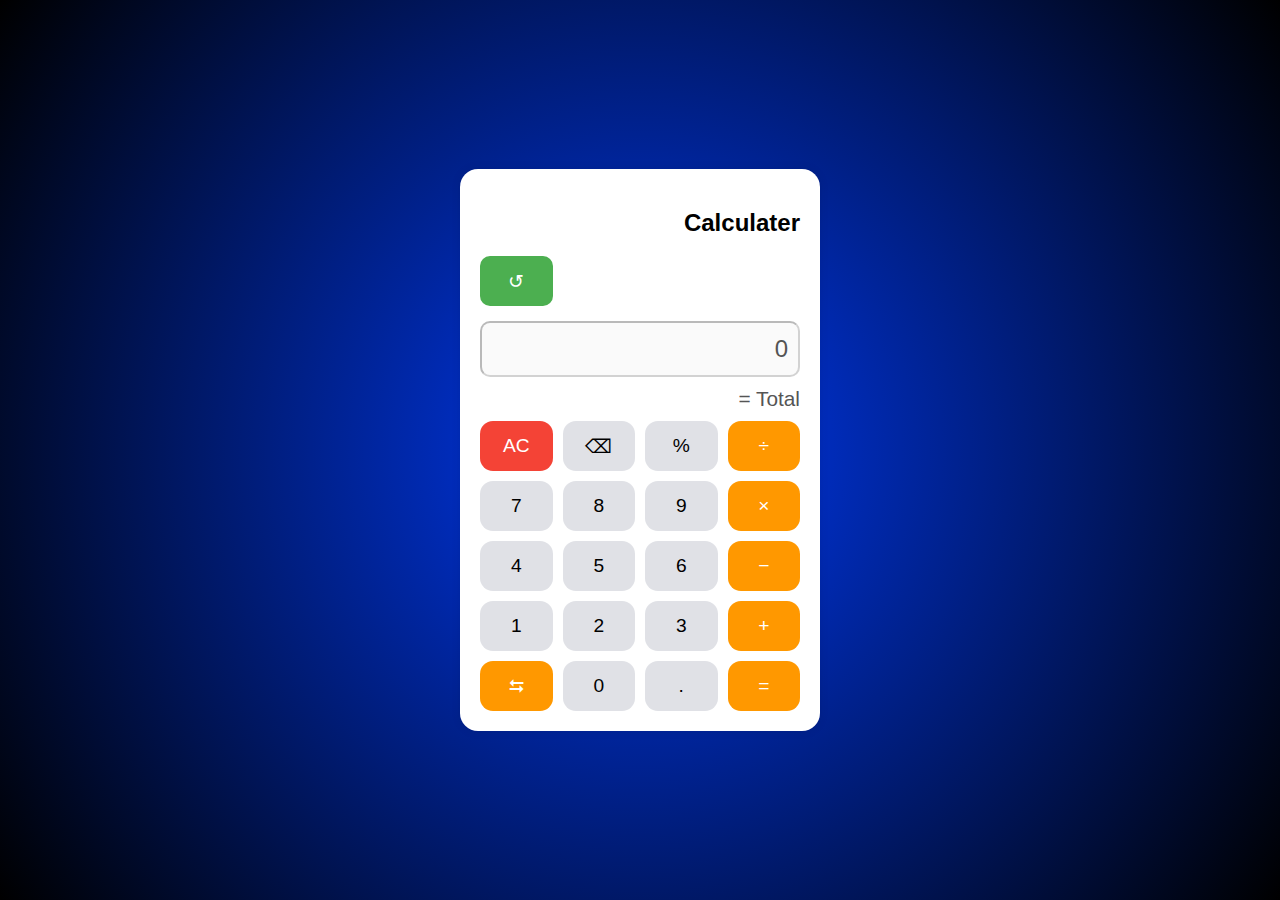
==== index.html @ 861d9bce "Add files via upload" ====
<!DOCTYPE html>
<html lang="en">
<head>
    <meta charset="UTF-8">
    <meta name="viewport" content="width=device-width, initial-scale=1.0">
    <title>Real-Time Calculator</title>
    <link rel="stylesheet" href="styles.css">
</head>
<body>
    <div class="calculator">
        <h2 style="text-align: right;">Calculater</h2>

        <div class="history-container">
            <button id="history-btn" title="Show History">↺</button>
            <div id="history-box"></div>
            <button id="clear-history-btn">Clear History</button> <!-- Correct placement -->

        </div>
        <input type="text" id="screen" class="calculator-screen" disabled />
        <div id="result" class="total">= Total</div>
        <div class="calculator-keys">
             
            <button id="clear" title="All Clear">AC</button>
            <button id="backspace" title="Backspace">⌫</button>
            <button value="%" title="Percentage">%</button>
            <button class="operator" value="/" title="Division">÷</button>

            <button value="7" title="7">7</button>
            <button value="8" title="8">8</button>
            <button value="9" title="9">9</button>
            <button class="operator" value="*" title="Multiplication">×</button>


            <button value="4" title="4">4</button>
            <button value="5" title="5">5</button>
            <button value="6" title="6">6</button>
            <button class="operator" value="-" title="Subtraction">−</button>


            <button value="1" title="1">1</button>
            <button value="2" title="2">2</button>
            <button value="3" title="3">3</button>
            <button class="operator" value="+" title="Addition">+</button>

            <button class="operator" onclick="openConverter()" title="Converter">⮀</button>
            <button value="0" title="0">0</button>
            <button value="." title=".">.</button>
            <button id="equals" title="Equal">=</button>

            <script>
                function openConverter() {
                    window.location.href = "converter.html"; // Redirects to the converter page
                }
            </script>

        </div>


        <!-- <button id="history-btn" style="width: 73px;">↺</button> -->
        <div id="history-box" class="history"></div>
        <button id="clear-history-btn" style="margin: 5px; padding-top: 0px;">clear</button>
    </div>

    <script src="script.js"></script>
</body>
</html>
---- styles.css ----
body {
    margin: 0;
    padding: 0;
    overflow-x: hidden; /* Prevents horizontal scrolling */
    font-family: Arial, sans-serif;
    display: flex;
    justify-content: center;
    align-items: center;
    height: 100vh;
    background:radial-gradient(circle, rgb(0, 57, 243) 0%, rgb(0, 0, 0) 100%);
}

.calculator {
    width: 320px;
    padding: 20px;
    border-radius: 18px;
    background: white;
    box-shadow: 0 0 10px rgba(0, 0, 0, 0.1);
    position: relative;
}

.history-container {
    display: flex;
    flex-direction: column;
    align-items: right;
    width: 100%;
    margin-bottom: 10px;
}

#history-btn {
    width: 22.7%;
    background-color: #4caf50;
    color: white;
    padding: 10px;
    border: none;
    cursor: pointer;
    font-size: 1.2rem;
    border-radius: 10px;
    margin-bottom: 5px;
}

#clear-history-btn {
    width:40%;
    height: 30px;
    background-color: #f44336;
    color: white;
    padding: 8px;
    border: none;
    cursor: pointer;
    font-size: 1rem;
    border-radius: 10px;
    display: none; /* Initially hidden */
    margin-bottom: 10px;
}

#history-box {
    display: none;
    width: 93.5%;
    background: #eee;
    padding: 10px;
    max-height: 120px;
    overflow-y: auto;
    border-radius: 10px;
    margin-bottom: 5px;
}

.calculator-screen {
    width: 95%;
    height: 50px;
    font-size: 1.5rem;
    text-align: right;
    padding-right: 10px;
    border-radius: 10px;
    margin-bottom: 10px;
}

.total {
    text-align: right;
    font-size: 1.3rem;
    margin-bottom: 10px;
    color: #555;
}

.calculator-keys {
    display: grid;
    grid-template-columns: repeat(4, 1fr);
    gap: 10px;
}

button {
    height: 50px;
    font-size: 1.2rem;
    border: none;
    cursor: pointer;
    background-color: #e0e1e6;
    border-radius: 13px;
}
/* Button Hover Effect */
button:hover {
    transform: scale(1.1);
    transition: transform 0.2s ease-in-out;
}

/* Button Press Effect */
button:active {
    transform: scale(0.95);
    transition: transform 0.1s ease-in-out;
}

/* Smooth Input Screen Animation */
#screen {
    transition: all 0.2s ease-in-out;
}

/* History Box Smooth Toggle */
#history-box {
    transition: opacity 0.3s ease-in-out;
}

/* History Box Fade-in Effect */
#history-box.show {
    opacity: 1;
}

#history-box.hide {
    opacity: 0;
    pointer-events: none;
}


button.operator {
    background-color: #ff9800;
    color: white;
}

button#equals {
    background-color: #ff9800;
    color: white;
    border-radius: 13px;
    height: 50px;
    width: 100%;
}

button#clear {
    background-color: #f44336;
    color: white;
}

.history {
    margin-top: 10px;
    background: #eee;
    padding: 5px;
    display: none;
}
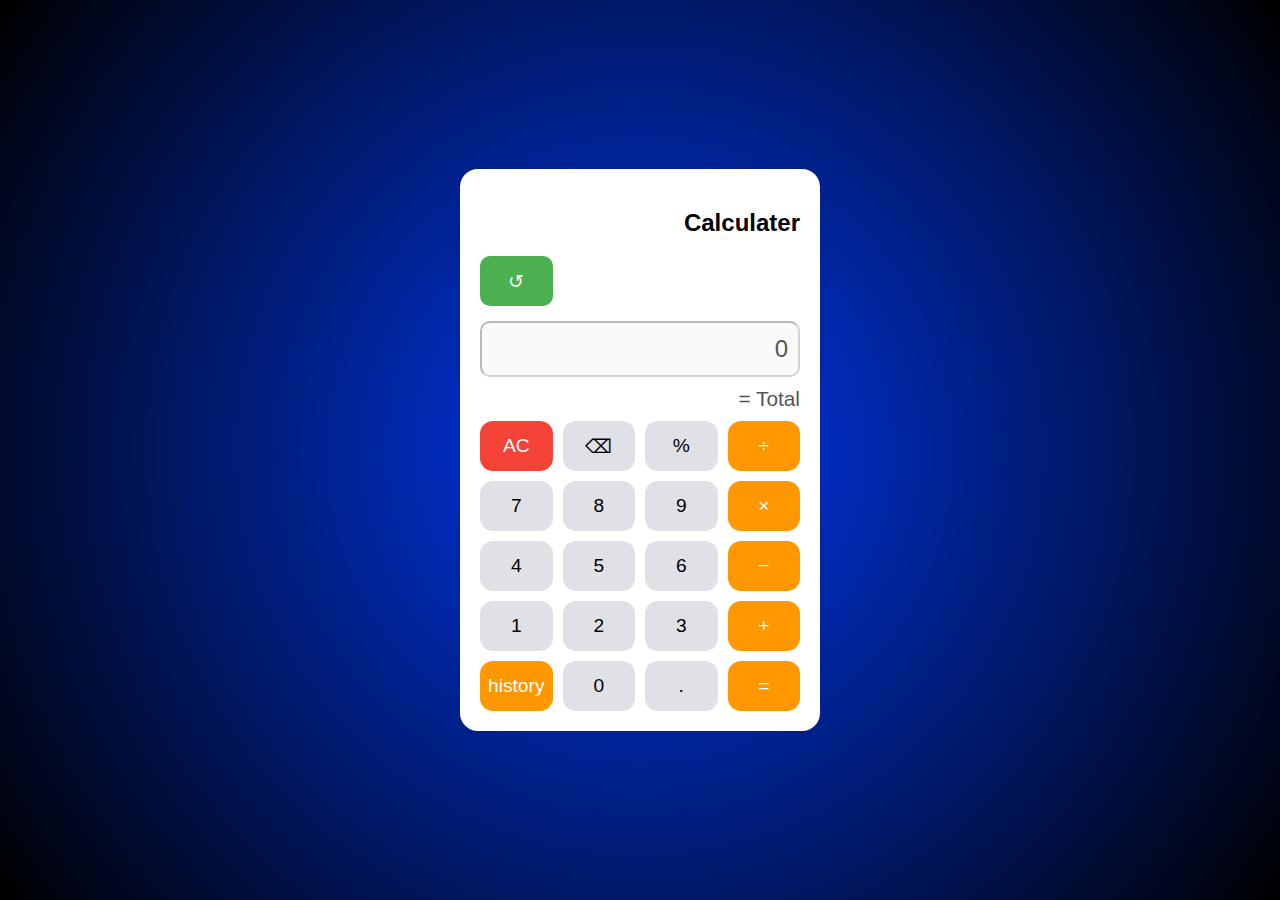
==== commit 96c8fd2a: "Update index.html" ====
--- a/index.html
+++ b/index.html
@@ -42,7 +42,7 @@
             <button value="3" title="3">3</button>
             <button class="operator" value="+" title="Addition">+</button>
 
-            <button class="operator" onclick="openConverter()" title="Converter">⮀</button>
+            <button class="operator" onclick="openConverter()" title="Converter">history</button>
             <button value="0" title="0">0</button>
             <button value="." title=".">.</button>
             <button id="equals" title="Equal">=</button>
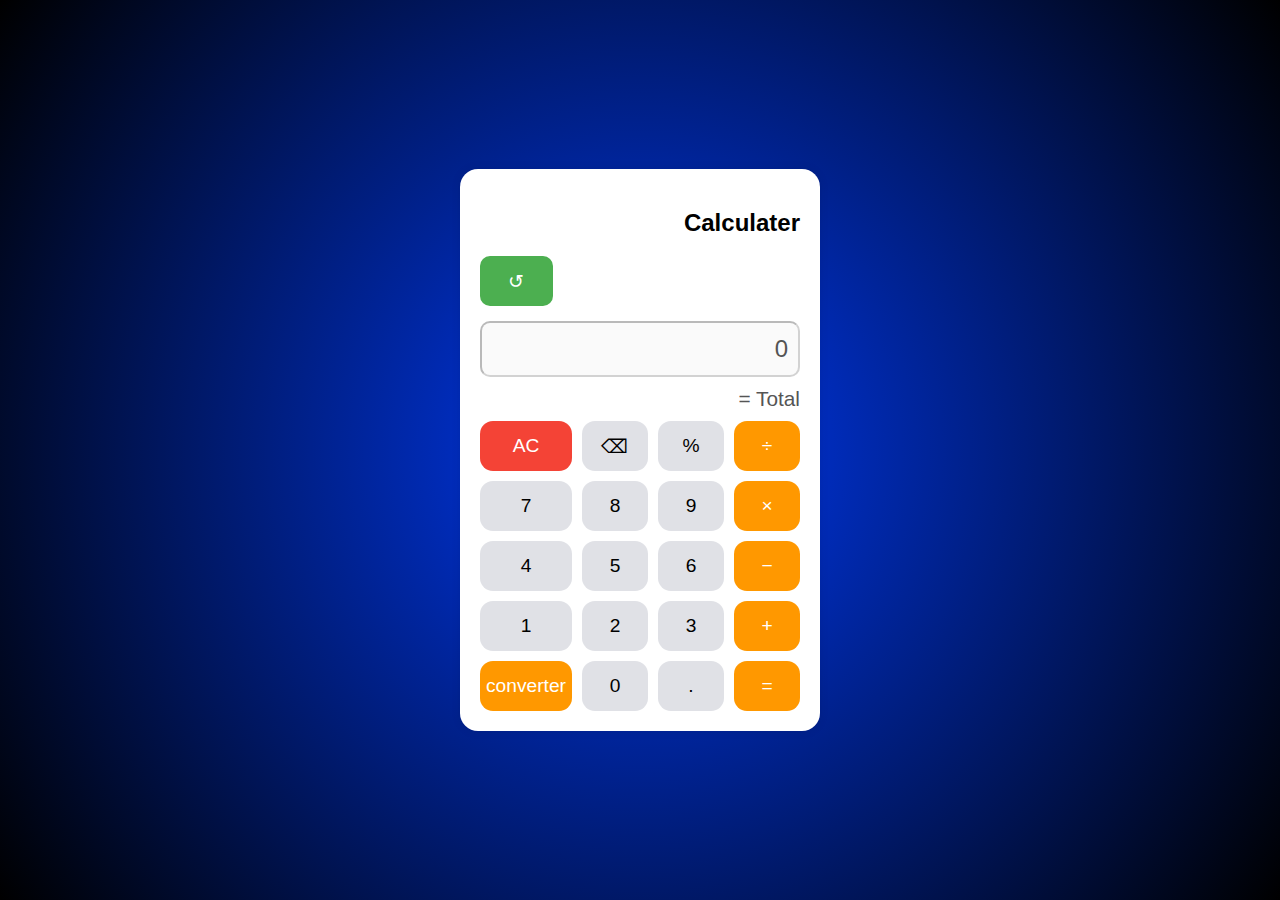
==== commit 191d8df6: "Update index.html" ====
--- a/index.html
+++ b/index.html
@@ -42,7 +42,7 @@
             <button value="3" title="3">3</button>
             <button class="operator" value="+" title="Addition">+</button>
 
-            <button class="operator" onclick="openConverter()" title="Converter">history</button>
+            <button class="operator" onclick="openConverter()" title="Converter">converter</button>
             <button value="0" title="0">0</button>
             <button value="." title=".">.</button>
             <button id="equals" title="Equal">=</button>
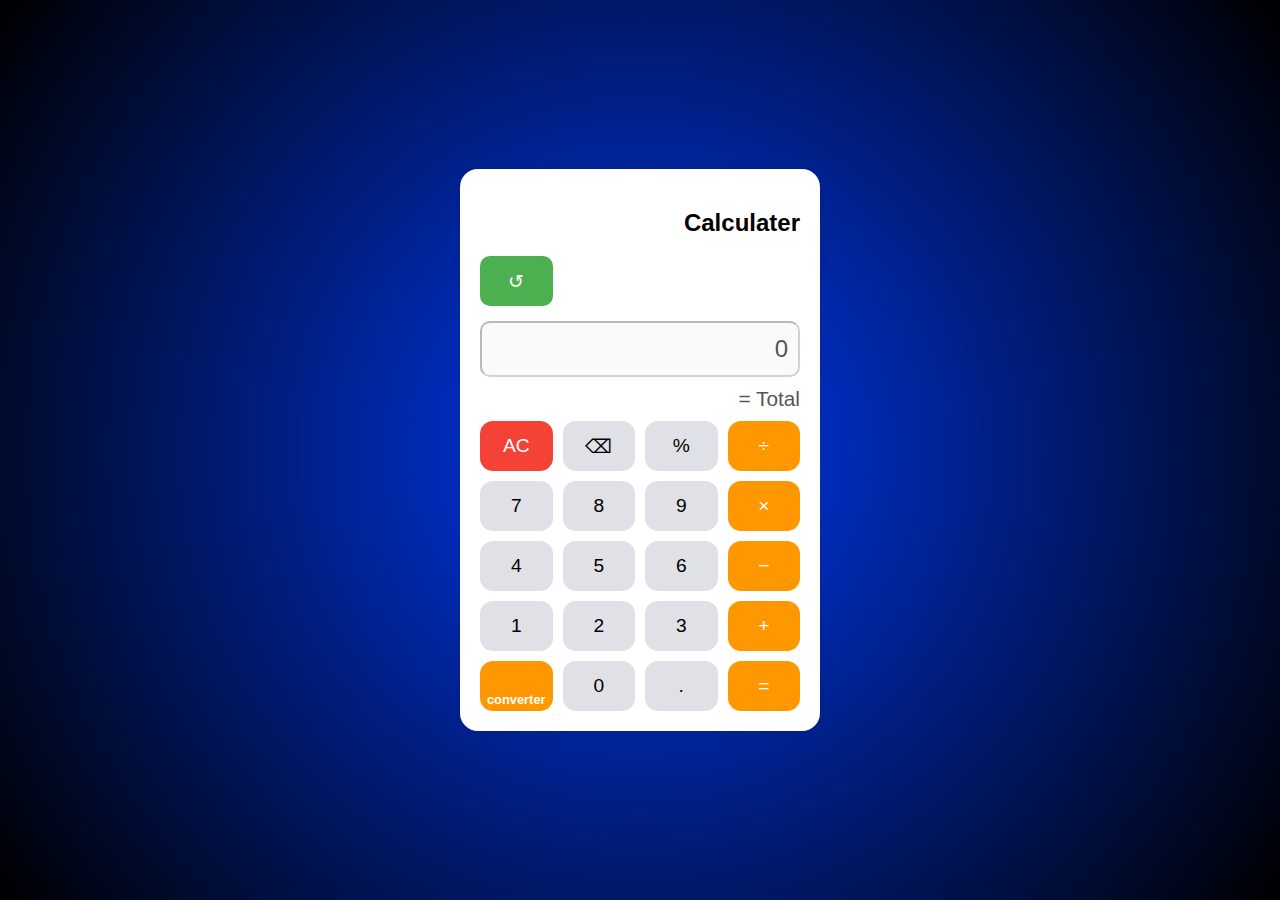
==== commit f7feb1e6: "Update index.html" ====
--- a/index.html
+++ b/index.html
@@ -42,7 +42,7 @@
             <button value="3" title="3">3</button>
             <button class="operator" value="+" title="Addition">+</button>
 
-            <button class="operator" onclick="openConverter()" title="Converter">converter</button>
+            <button class="operator" onclick="openConverter()" title="Converter"><h6>converter</h6></button>
             <button value="0" title="0">0</button>
             <button value="." title=".">.</button>
             <button id="equals" title="Equal">=</button>
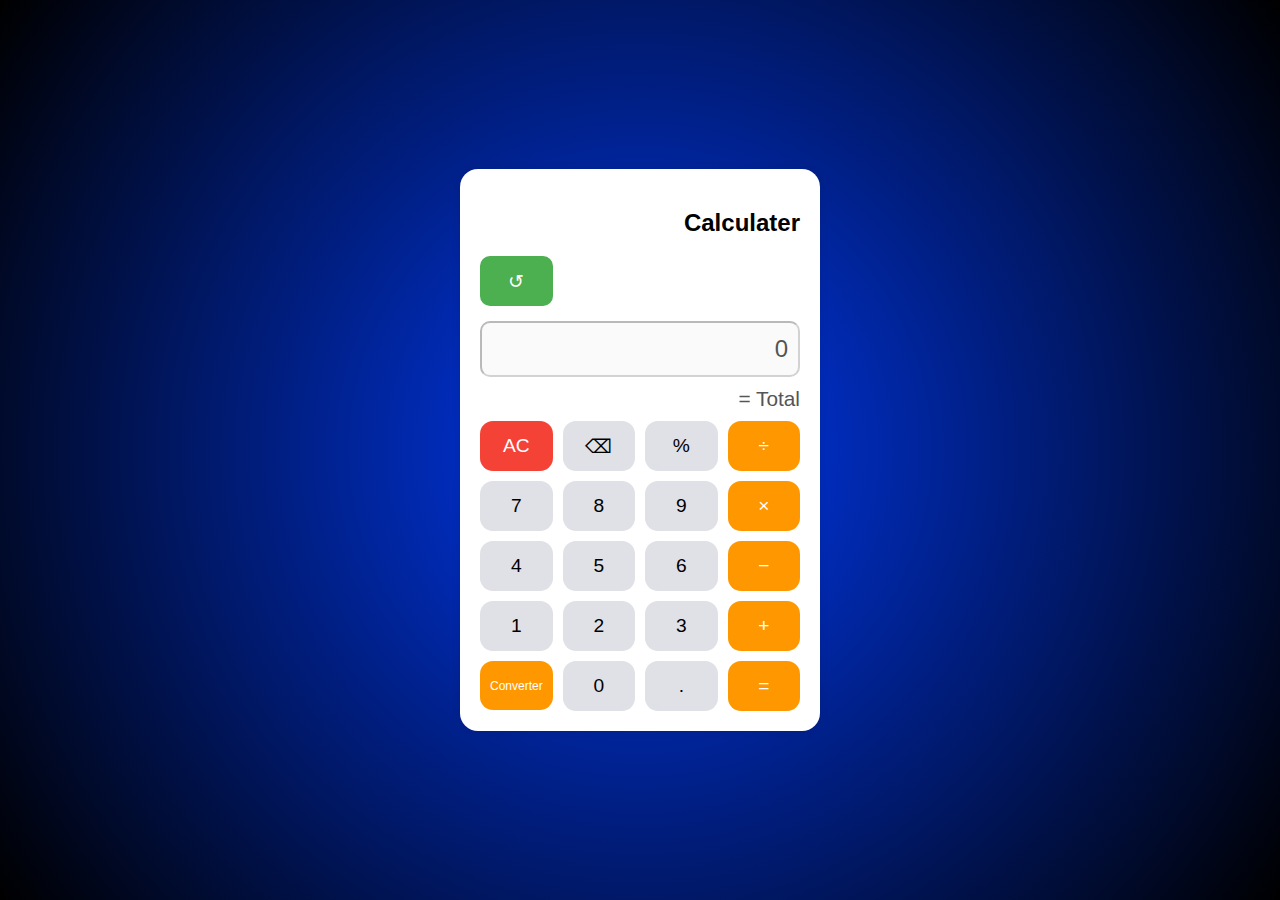
==== commit 860341e3: "Update index.html" ====
--- a/index.html
+++ b/index.html
@@ -42,7 +42,9 @@
             <button value="3" title="3">3</button>
             <button class="operator" value="+" title="Addition">+</button>
 
-            <button class="operator" onclick="openConverter()" title="Converter"><h6>converter</h6></button>
+<button onclick="openConverter()" title="Converter" style="display: flex; justify-content: center; align-items: center; font-size: 12px; padding: 5px 10px; height: 49px; background-color: #ff9800;
+    color: white; text-transform: capitalize; cursor: pointer;">Converter</button>
+            
             <button value="0" title="0">0</button>
             <button value="." title=".">.</button>
             <button id="equals" title="Equal">=</button>
